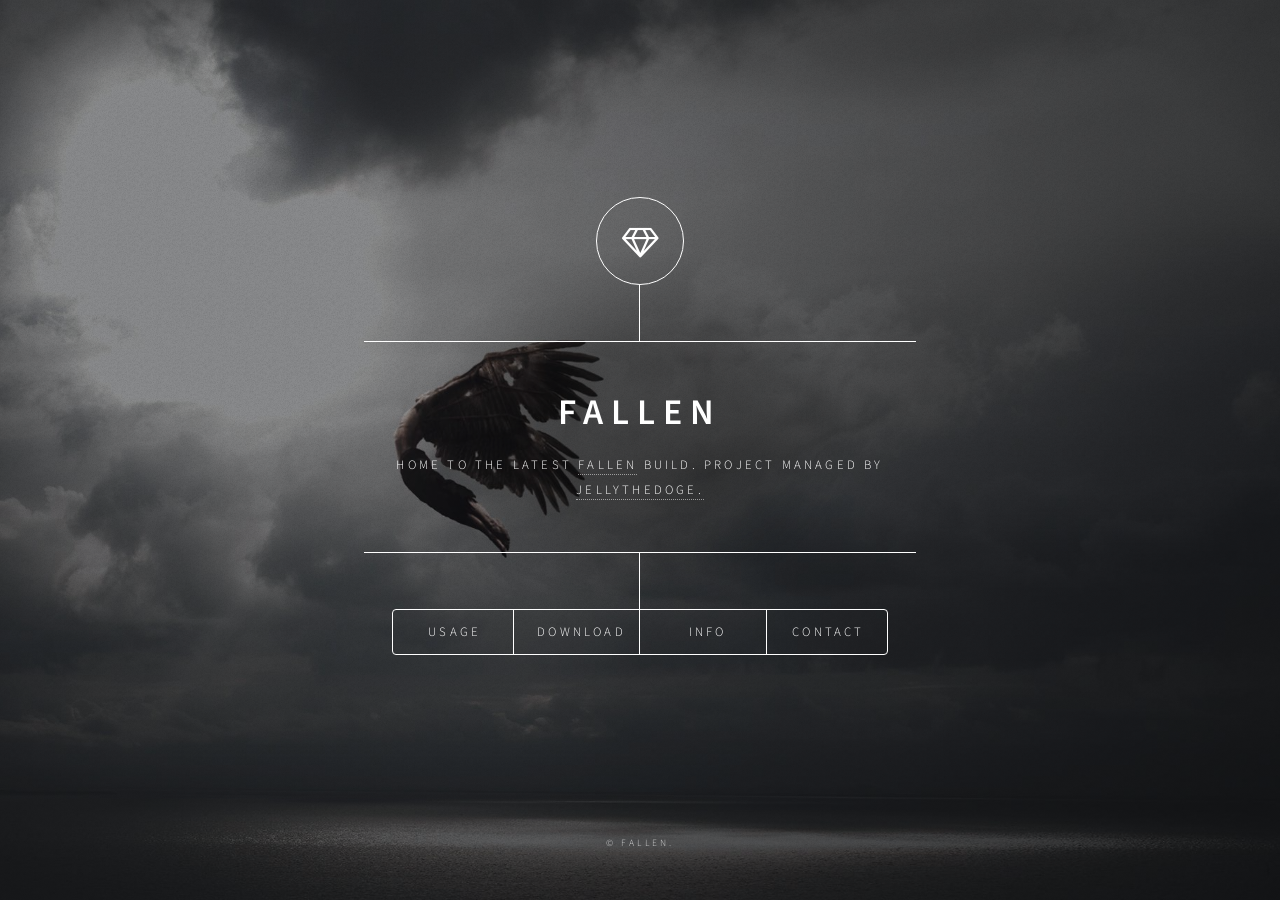
==== index.html @ 7d8e8d50 "Update index.html" ====
<!DOCTYPE HTML>
<!--
	Fallen by Pringles
-->
<html>
	<head>
		<title>Pringles</title>
		<meta charset="utf-8" />
		<meta name="viewport" content="width=device-width, initial-scale=1, user-scalable=no" />
		<link rel="stylesheet" href="assets/css/main.css" />
		<!--[if lte IE 9]><link rel="stylesheet" href="assets/css/ie9.css" /><![endif]-->
		<noscript><link rel="stylesheet" href="assets/css/noscript.css" /></noscript>
	</head>
	<body>

		<!-- Wrapper -->
			<div id="wrapper">

				<!-- Header -->
					<header id="header">
						<div class="logo">
							<span class="icon fa-diamond"></span>
						</div>
						<div class="content">
							<div class="inner">
								<h1>Fallen</h1>
								<p>Home to the latest <a href="https://mrpringmrles.github.io/MrPringles/#Download">fallen</a> build. Project managed by<br />
								<a href="https://github.com/jellythedoge">jellythedoge.</a></p>
							</div>
						</div>
						<nav>
							<ul>
								<li><a href="#Usage">Usage</a></li>
								<li><a href="#Download">Download</a></li>
								<li><a href="#Info">Info</a></li>
								<li><a href="#Contact">Contact</a></li>
								<!--<li><a href="#elements">Elements</a></li>-->
							</ul>
						</nav>
					</header>

				<!-- Main -->
					<div id="main">

						<!-- Usage -->
							<article id="Usage">
								<h2 class="major">Usage</h2>
								<span class="image main"><img src="images/pic01.jpg" alt="" /></span>
								<p>F1 = GlowESP</p>
								<p>F2 = BunnyHop</p>
								<p>F3 = NoFlash</p>
								<p>F4 = Trigger</p>
							</article>

						<!-- Download -->
							<article id="Download">
								<h2 class="major">Fallen</h2>
								<span class="image main"><img src="images/pic02.jpg" alt="" /></span>
								<p>The latest version of fallen will always be located here.</p>
								<p>Download fallen here: <a href="http://download1509.mediafire.com/au7zzjy7dabg/8jp6hvidu0ynvff/Fallen.exe">Download</a></p>
								<p>Avoid using the same download for more than 2 days.</p>
								<p> </p>
								<p>Please do not buy this no matter who is offering it, Anyone who attempts to sell this is a scammer.</p>
							</article>

						<!-- About -->
							<article id="Info">
								<h2 class="major">Info</h2>
								<span class="image main"><img src="images/pic03.jpg" alt="" /></span>
								<p>TEXT HERE</p>
							</article>

						<!-- Contact -->
							<article id="contact">
								<h2 class="major">Contact</h2>
								<form method="post" action="#">
									<div class="field half first">
										<label for="name">Name</label>
										<input type="text" name="name" id="name" />
									</div>
									<div class="field half">
										<label for="email">Email</label>
										<input type="text" name="email" id="email" />
									</div>
									<div class="field">
										<label for="message">Message</label>
										<textarea name="message" id="message" rows="4"></textarea>
									</div>
									<ul class="actions">
										<li><input type="submit" value="Send Message" class="special" /></li>
										<li><input type="reset" value="Reset" /></li>
									</ul>
								</form>
								<ul class="icons">
									<li><a href="#" class="icon fa-twitter"><span class="label">Twitter</span></a></li>
									<li><a href="#" class="icon fa-facebook"><span class="label">Facebook</span></a></li>
									<li><a href="#" class="icon fa-instagram"><span class="label">Instagram</span></a></li>
									<li><a href="https://github.com/jellythedoge/Fallen" class="icon fa-github"><span class="label">GitHub</span></a></li>
								</ul>
							</article>
						</div>


				<!-- Footer -->
					<footer id="footer">
						<p class="copyright">&copy; Fallen.</p>
					</footer>

			</div>

		<!-- BG -->
			<div id="bg"></div>

		<!-- Scripts -->
			<script src="assets/js/jquery.min.js"></script>
			<script src="assets/js/skel.min.js"></script>
			<script src="assets/js/util.js"></script>
			<script src="assets/js/main.js"></script>

	</body>
</html>
---- assets/css/main.css ----
@import url(font-awesome.min.css);
@import url("https://fonts.googleapis.com/css?family=Source+Sans+Pro:300italic,600italic,300,600");

/*
	Pringles
*/

/* Reset */

	html, body, div, span, applet, object, iframe, h1, h2, h3, h4, h5, h6, p, blockquote, pre, a, abbr, acronym, address, big, cite, code, del, dfn, em, img, ins, kbd, q, s, samp, small, strike, strong, sub, sup, tt, var, b, u, i, center, dl, dt, dd, ol, ul, li, fieldset, form, label, legend, table, caption, tbody, tfoot, thead, tr, th, td, article, aside, canvas, details, embed, figure, figcaption, footer, header, hgroup, menu, nav, output, ruby, section, summary, time, mark, audio, video {
		margin: 0;
		padding: 0;
		border: 0;
		font-size: 100%;
		font: inherit;
		vertical-align: baseline;
	}

	article, aside, details, figcaption, figure, footer, header, hgroup, menu, nav, section {
		display: block;
	}

	body {
		line-height: 1;
	}

	ol, ul {
		list-style: none;
	}

	blockquote, q {
		quotes: none;
	}

	blockquote:before, blockquote:after, q:before, q:after {
		content: '';
		content: none;
	}

	table {
		border-collapse: collapse;
		border-spacing: 0;
	}

	body {
		-webkit-text-size-adjust: none;
	}

/* Box Model */

	*, *:before, *:after {
		-moz-box-sizing: border-box;
		-webkit-box-sizing: border-box;
		box-sizing: border-box;
	}

/* Basic */

	@-ms-viewport {
		width: device-width;
	}

	@media screen and (max-width: 480px) {

		html, body {
			min-width: 320px;
		}

	}

	body {
		background: #1b1f22;
	}

		body.is-loading *, body.is-loading *:before, body.is-loading *:after, body.is-switching *, body.is-switching *:before, body.is-switching *:after {
			-moz-animation: none !important;
			-webkit-animation: none !important;
			-ms-animation: none !important;
			animation: none !important;
			-moz-transition: none !important;
			-webkit-transition: none !important;
			-ms-transition: none !important;
			transition: none !important;
			-moz-transition-delay: none !important;
			-webkit-transition-delay: none !important;
			-ms-transition-delay: none !important;
			transition-delay: none !important;
		}

/* Type */

	html {
		font-size: 16pt;
	}

		@media screen and (max-width: 1680px) {

			html {
				font-size: 12pt;
			}

		}

		@media screen and (max-width: 736px) {

			html {
				font-size: 11pt;
			}

		}

		@media screen and (max-width: 360px) {

			html {
				font-size: 10pt;
			}

		}

	body, input, select, textarea {
		color: #ffffff;
		font-family: "Source Sans Pro", sans-serif;
		font-weight: 300;
		font-size: 1rem;
		line-height: 1.65;
	}

	a {
		-moz-transition: color 0.2s ease-in-out, background-color 0.2s ease-in-out, border-bottom-color 0.2s ease-in-out;
		-webkit-transition: color 0.2s ease-in-out, background-color 0.2s ease-in-out, border-bottom-color 0.2s ease-in-out;
		-ms-transition: color 0.2s ease-in-out, background-color 0.2s ease-in-out, border-bottom-color 0.2s ease-in-out;
		transition: color 0.2s ease-in-out, background-color 0.2s ease-in-out, border-bottom-color 0.2s ease-in-out;
		border-bottom: dotted 1px rgba(255, 255, 255, 0.5);
		text-decoration: none;
		color: inherit;
	}

		a:hover {
			border-bottom-color: transparent;
		}

	strong, b {
		color: #ffffff;
		font-weight: 600;
	}

	em, i {
		font-style: italic;
	}

	p {
		margin: 0 0 2rem 0;
	}

	h1, h2, h3, h4, h5, h6 {
		color: #ffffff;
		font-weight: 600;
		line-height: 1.5;
		margin: 0 0 1rem 0;
		text-transform: uppercase;
		letter-spacing: 0.2rem;
	}

		h1 a, h2 a, h3 a, h4 a, h5 a, h6 a {
			color: inherit;
			text-decoration: none;
		}

		h1.major, h2.major, h3.major, h4.major, h5.major, h6.major {
			border-bottom: solid 1px #ffffff;
			width: -moz-max-content;
			width: -webkit-max-content;
			width: -ms-max-content;
			width: max-content;
			padding-bottom: 0.5rem;
			margin: 0 0 2rem 0;
		}

	h1 {
		font-size: 2.25rem;
		line-height: 1.3;
		letter-spacing: 0.5rem;
	}

	h2 {
		font-size: 1.5rem;
		line-height: 1.4;
		letter-spacing: 0.5rem;
	}

	h3 {
		font-size: 1rem;
	}

	h4 {
		font-size: 0.8rem;
	}

	h5 {
		font-size: 0.7rem;
	}

	h6 {
		font-size: 0.6rem;
	}

	@media screen and (max-width: 736px) {

		h1 {
			font-size: 1.75rem;
			line-height: 1.4;
		}

		h2 {
			font-size: 1.25em;
			line-height: 1.5;
		}

	}

	sub {
		font-size: 0.8rem;
		position: relative;
		top: 0.5rem;
	}

	sup {
		font-size: 0.8rem;
		position: relative;
		top: -0.5rem;
	}

	blockquote {
		border-left: solid 4px #ffffff;
		font-style: italic;
		margin: 0 0 2rem 0;
		padding: 0.5rem 0 0.5rem 2rem;
	}

	code {
		background: rgba(255, 255, 255, 0.075);
		border-radius: 4px;
		font-family: "Courier New", monospace;
		font-size: 0.9rem;
		margin: 0 0.25rem;
		padding: 0.25rem 0.65rem;
	}

	pre {
		-webkit-overflow-scrolling: touch;
		font-family: "Courier New", monospace;
		font-size: 0.9rem;
		margin: 0 0 2rem 0;
	}

		pre code {
			display: block;
			line-height: 1.75;
			padding: 1rem 1.5rem;
			overflow-x: auto;
		}

	hr {
		border: 0;
		border-bottom: solid 1px #ffffff;
		margin: 2.75rem 0;
	}

	.align-left {
		text-align: left;
	}

	.align-center {
		text-align: center;
	}

	.align-right {
		text-align: right;
	}

/* Form */

	form {
		margin: 0 0 2.5rem 0;
	}

		form .field {
			margin: 0 0 1.5rem 0;
		}

			form .field.half {
				width: 50%;
				float: left;
				padding: 0 0 0 0.75rem;
			}

				form .field.half.first {
					padding: 0 0.75rem 0 0;
				}

		form > .actions {
			margin: 1.875rem 0 0 0 !important;
		}

		@media screen and (max-width: 736px) {

			form .field {
				margin: 0 0 1.125rem 0;
			}

				form .field.half {
					padding: 0 0 0 0.5625rem;
				}

					form .field.half.first {
						padding: 0 0.5625rem 0 0;
					}

			form > .actions {
				margin: 1.5rem 0 0 0 !important;
			}

		}

		@media screen and (max-width: 480px) {

			form .field.half {
				width: 100%;
				float: none;
				padding: 0;
			}

				form .field.half.first {
					padding: 0;
				}

		}

	label {
		color: #ffffff;
		display: block;
		font-size: 0.8rem;
		font-weight: 300;
		letter-spacing: 0.2rem;
		line-height: 1.5;
		margin: 0 0 1rem 0;
		text-transform: uppercase;
	}

	input[type="text"],
	input[type="password"],
	input[type="email"],
	input[type="tel"],
	select,
	textarea {
		-moz-appearance: none;
		-webkit-appearance: none;
		-ms-appearance: none;
		appearance: none;
		-moz-transition: border-color 0.2s ease-in-out, box-shadow 0.2s ease-in-out, background-color 0.2s ease-in-out;
		-webkit-transition: border-color 0.2s ease-in-out, box-shadow 0.2s ease-in-out, background-color 0.2s ease-in-out;
		-ms-transition: border-color 0.2s ease-in-out, box-shadow 0.2s ease-in-out, background-color 0.2s ease-in-out;
		transition: border-color 0.2s ease-in-out, box-shadow 0.2s ease-in-out, background-color 0.2s ease-in-out;
		background: transparent;
		border-radius: 4px;
		border: solid 1px #ffffff;
		color: inherit;
		display: block;
		outline: 0;
		padding: 0 1rem;
		text-decoration: none;
		width: 100%;
	}

		input[type="text"]:invalid,
		input[type="password"]:invalid,
		input[type="email"]:invalid,
		input[type="tel"]:invalid,
		select:invalid,
		textarea:invalid {
			box-shadow: none;
		}

		input[type="text"]:focus,
		input[type="password"]:focus,
		input[type="email"]:focus,
		input[type="tel"]:focus,
		select:focus,
		textarea:focus {
			background: rgba(255, 255, 255, 0.075);
			border-color: #ffffff;
			box-shadow: 0 0 0 1px #ffffff;
		}

	select option {
		background: #1b1f22;
		color: #ffffff;
	}

	.select-wrapper {
		text-decoration: none;
		display: block;
		position: relative;
	}

		.select-wrapper:before {
			-moz-osx-font-smoothing: grayscale;
			-webkit-font-smoothing: antialiased;
			font-family: FontAwesome;
			font-style: normal;
			font-weight: normal;
			text-transform: none !important;
		}

		.select-wrapper:before {
			color: #ffffff;
			content: '\f107';
			display: block;
			height: 2.75rem;
			line-height: calc(2.75rem + 0em);
			pointer-events: none;
			position: absolute;
			right: 0;
			text-align: center;
			top: 0;
			width: 2.75rem;
		}

		.select-wrapper select::-ms-expand {
			display: none;
		}

	input[type="text"],
	input[type="password"],
	input[type="email"],
	select {
		height: 2.75rem;
	}

	textarea {
		padding: 0.75rem 1rem;
	}

	input[type="checkbox"],
	input[type="radio"] {
		-moz-appearance: none;
		-webkit-appearance: none;
		-ms-appearance: none;
		appearance: none;
		display: block;
		float: left;
		margin-right: -2rem;
		opacity: 0;
		width: 1rem;
		z-index: -1;
	}

		input[type="checkbox"] + label,
		input[type="radio"] + label {
			text-decoration: none;
			-moz-user-select: none;
			-webkit-user-select: none;
			-ms-user-select: none;
			user-select: none;
			color: #ffffff;
			cursor: pointer;
			display: inline-block;
			font-size: 0.8rem;
			font-weight: 300;
			margin: 0 0 0.5rem 0;
			padding-left: 2.65rem;
			padding-right: 0.75rem;
			position: relative;
		}

			input[type="checkbox"] + label:before,
			input[type="radio"] + label:before {
				-moz-osx-font-smoothing: grayscale;
				-webkit-font-smoothing: antialiased;
				font-family: FontAwesome;
				font-style: normal;
				font-weight: normal;
				text-transform: none !important;
			}

			input[type="checkbox"] + label:before,
			input[type="radio"] + label:before {
				-moz-transition: border-color 0.2s ease-in-out, box-shadow 0.2s ease-in-out, background-color 0.2s ease-in-out;
				-webkit-transition: border-color 0.2s ease-in-out, box-shadow 0.2s ease-in-out, background-color 0.2s ease-in-out;
				-ms-transition: border-color 0.2s ease-in-out, box-shadow 0.2s ease-in-out, background-color 0.2s ease-in-out;
				transition: border-color 0.2s ease-in-out, box-shadow 0.2s ease-in-out, background-color 0.2s ease-in-out;
				border-radius: 4px;
				border: solid 1px #ffffff;
				content: '';
				display: inline-block;
				height: 1.65rem;
				left: 0;
				line-height: calc(1.58125rem + 0em);
				position: absolute;
				text-align: center;
				top: -0.125rem;
				width: 1.65rem;
			}

		input[type="checkbox"]:checked + label:before,
		input[type="radio"]:checked + label:before {
			background: #ffffff !important;
			border-color: #ffffff !important;
			color: #1b1f22;
			content: '\f00c';
		}

		input[type="checkbox"]:focus + label:before,
		input[type="radio"]:focus + label:before {
			background: rgba(255, 255, 255, 0.075);
			border-color: #ffffff;
			box-shadow: 0 0 0 1px #ffffff;
		}

	input[type="checkbox"] + label:before {
		border-radius: 4px;
	}

	input[type="radio"] + label:before {
		border-radius: 100%;
	}

	::-webkit-input-placeholder {
		color: rgba(255, 255, 255, 0.5) !important;
		opacity: 1.0;
	}

	:-moz-placeholder {
		color: rgba(255, 255, 255, 0.5) !important;
		opacity: 1.0;
	}

	::-moz-placeholder {
		color: rgba(255, 255, 255, 0.5) !important;
		opacity: 1.0;
	}

	:-ms-input-placeholder {
		color: rgba(255, 255, 255, 0.5) !important;
		opacity: 1.0;
	}

	.formerize-placeholder {
		color: rgba(255, 255, 255, 0.5) !important;
		opacity: 1.0;
	}

/* Box */

	.box {
		border-radius: 4px;
		border: solid 1px #ffffff;
		margin-bottom: 2rem;
		padding: 1.5em;
	}

		.box > :last-child,
		.box > :last-child > :last-child,
		.box > :last-child > :last-child > :last-child {
			margin-bottom: 0;
		}

		.box.alt {
			border: 0;
			border-radius: 0;
			padding: 0;
		}

/* Icon */

	.icon {
		text-decoration: none;
		border-bottom: none;
		position: relative;
	}

		.icon:before {
			-moz-osx-font-smoothing: grayscale;
			-webkit-font-smoothing: antialiased;
			font-family: FontAwesome;
			font-style: normal;
			font-weight: normal;
			text-transform: none !important;
		}

		.icon > .label {
			display: none;
		}

/* Image */

	.image {
		border-radius: 4px;
		border: 0;
		display: inline-block;
		position: relative;
	}

		.image:before {
			-moz-pointer-events: none;
			-webkit-pointer-events: none;
			-ms-pointer-events: none;
			pointer-events: none;
			background-image: url("../../images/overlay.png");
			background-color: rgba(19, 21, 25, 0.5);
			border-radius: 4px;
			content: '';
			display: block;
			height: 100%;
			left: 0;
			opacity: 0.5;
			position: absolute;
			top: 0;
			width: 100%;
		}

		.image img {
			border-radius: 4px;
			display: block;
		}

		.image.left, .image.right {
			max-width: 40%;
		}

			.image.left img, .image.right img {
				width: 100%;
			}

		.image.left {
			float: left;
			padding: 0 1.5em 1em 0;
			top: 0.25em;
		}

		.image.right {
			float: right;
			padding: 0 0 1em 1.5em;
			top: 0.25em;
		}

		.image.fit {
			display: block;
			margin: 0 0 2rem 0;
			width: 100%;
		}

			.image.fit img {
				width: 100%;
			}

		.image.main {
			display: block;
			margin: 2.5rem 0;
			width: 100%;
		}

			.image.main img {
				width: 100%;
			}

		@media screen and (max-width: 736px) {

			.image.main {
				margin: 2rem 0;
			}

		}

		@media screen and (max-width: 480px) {

			.image.main {
				margin: 1.5rem 0;
			}

		}

/* List */

	ol {
		list-style: decimal;
		margin: 0 0 2rem 0;
		padding-left: 1.25em;
	}

		ol li {
			padding-left: 0.25em;
		}

	ul {
		list-style: disc;
		margin: 0 0 2rem 0;
		padding-left: 1em;
	}

		ul li {
			padding-left: 0.5em;
		}

		ul.alt {
			list-style: none;
			padding-left: 0;
		}

			ul.alt li {
				border-top: solid 1px #ffffff;
				padding: 0.5em 0;
			}

				ul.alt li:first-child {
					border-top: 0;
					padding-top: 0;
				}

		ul.icons {
			cursor: default;
			list-style: none;
			padding-left: 0;
		}

			ul.icons li {
				display: inline-block;
				padding: 0 0.75em 0 0;
			}

				ul.icons li:last-child {
					padding-right: 0;
				}

				ul.icons li a {
					border-radius: 100%;
					box-shadow: inset 0 0 0 1px #ffffff;
					display: inline-block;
					height: 2.25rem;
					line-height: 2.25rem;
					text-align: center;
					width: 2.25rem;
				}

					ul.icons li a:hover {
						background-color: rgba(255, 255, 255, 0.075);
					}

					ul.icons li a:active {
						background-color: rgba(255, 255, 255, 0.175);
					}

		ul.actions {
			cursor: default;
			list-style: none;
			padding-left: 0;
		}

			ul.actions li {
				display: inline-block;
				padding: 0 1rem 0 0;
				vertical-align: middle;
			}

				ul.actions li:last-child {
					padding-right: 0;
				}

			ul.actions.small li {
				padding: 0 0.5rem 0 0;
			}

			ul.actions.vertical li {
				display: block;
				padding: 1rem 0 0 0;
			}

				ul.actions.vertical li:first-child {
					padding-top: 0;
				}

				ul.actions.vertical li > * {
					margin-bottom: 0;
				}

			ul.actions.vertical.small li {
				padding: 0.5rem 0 0 0;
			}

				ul.actions.vertical.small li:first-child {
					padding-top: 0;
				}

			ul.actions.fit {
				display: table;
				margin-left: -1rem;
				padding: 0;
				table-layout: fixed;
				width: calc(100% + 1rem);
			}

				ul.actions.fit li {
					display: table-cell;
					padding: 0 0 0 1rem;
				}

					ul.actions.fit li > * {
						margin-bottom: 0;
					}

				ul.actions.fit.small {
					margin-left: -0.5rem;
					width: calc(100% + 0.5rem);
				}

					ul.actions.fit.small li {
						padding: 0 0 0 0.5rem;
					}

			@media screen and (max-width: 480px) {

				ul.actions {
					margin: 0 0 2rem 0;
				}

					ul.actions li {
						padding: 1rem 0 0 0;
						display: block;
						text-align: center;
						width: 100%;
					}

						ul.actions li:first-child {
							padding-top: 0;
						}

						ul.actions li > * {
							width: 100%;
							margin: 0 !important;
						}

							ul.actions li > *.icon:before {
								margin-left: -2em;
							}

					ul.actions.small li {
						padding: 0.5rem 0 0 0;
					}

						ul.actions.small li:first-child {
							padding-top: 0;
						}

			}

	dl {
		margin: 0 0 2rem 0;
	}

		dl dt {
			display: block;
			font-weight: 600;
			margin: 0 0 1rem 0;
		}

		dl dd {
			margin-left: 2rem;
		}

/* Table */

	.table-wrapper {
		-webkit-overflow-scrolling: touch;
		overflow-x: auto;
	}

	table {
		margin: 0 0 2rem 0;
		width: 100%;
	}

		table tbody tr {
			border: solid 1px #ffffff;
			border-left: 0;
			border-right: 0;
		}

			table tbody tr:nth-child(2n + 1) {
				background-color: rgba(255, 255, 255, 0.075);
			}

		table td {
			padding: 0.75em 0.75em;
		}

		table th {
			color: #ffffff;
			font-size: 0.9em;
			font-weight: 600;
			padding: 0 0.75em 0.75em 0.75em;
			text-align: left;
		}

		table thead {
			border-bottom: solid 2px #ffffff;
		}

		table tfoot {
			border-top: solid 2px #ffffff;
		}

		table.alt {
			border-collapse: separate;
		}

			table.alt tbody tr td {
				border: solid 1px #ffffff;
				border-left-width: 0;
				border-top-width: 0;
			}

				table.alt tbody tr td:first-child {
					border-left-width: 1px;
				}

			table.alt tbody tr:first-child td {
				border-top-width: 1px;
			}

			table.alt thead {
				border-bottom: 0;
			}

			table.alt tfoot {
				border-top: 0;
			}

/* Button */

	input[type="submit"],
	input[type="reset"],
	input[type="button"],
	button,
	.button {
		-moz-appearance: none;
		-webkit-appearance: none;
		-ms-appearance: none;
		appearance: none;
		-moz-transition: background-color 0.2s ease-in-out, color 0.2s ease-in-out;
		-webkit-transition: background-color 0.2s ease-in-out, color 0.2s ease-in-out;
		-ms-transition: background-color 0.2s ease-in-out, color 0.2s ease-in-out;
		transition: background-color 0.2s ease-in-out, color 0.2s ease-in-out;
		background-color: transparent;
		border-radius: 4px;
		border: 0;
		box-shadow: inset 0 0 0 1px #ffffff;
		color: #ffffff !important;
		cursor: pointer;
		display: inline-block;
		font-size: 0.8rem;
		font-weight: 300;
		height: 2.75rem;
		letter-spacing: 0.2rem;
		line-height: 2.75rem;
		outline: 0;
		padding: 0 1.25rem 0 1.35rem;
		text-align: center;
		text-decoration: none;
		text-transform: uppercase;
		white-space: nowrap;
	}

		input[type="submit"]:hover,
		input[type="reset"]:hover,
		input[type="button"]:hover,
		button:hover,
		.button:hover {
			background-color: rgba(255, 255, 255, 0.075);
		}

		input[type="submit"]:active,
		input[type="reset"]:active,
		input[type="button"]:active,
		button:active,
		.button:active {
			background-color: rgba(255, 255, 255, 0.175);
		}

		input[type="submit"].icon:before,
		input[type="reset"].icon:before,
		input[type="button"].icon:before,
		button.icon:before,
		.button.icon:before {
			margin-right: 0.5em;
		}

		input[type="submit"].fit,
		input[type="reset"].fit,
		input[type="button"].fit,
		button.fit,
		.button.fit {
			display: block;
			margin: 0 0 1rem 0;
			width: 100%;
		}

		input[type="submit"].special,
		input[type="reset"].special,
		input[type="button"].special,
		button.special,
		.button.special {
			background-color: #ffffff;
			color: #1b1f22 !important;
			font-weight: 600;
		}

		input[type="submit"].disabled, input[type="submit"]:disabled,
		input[type="reset"].disabled,
		input[type="reset"]:disabled,
		input[type="button"].disabled,
		input[type="button"]:disabled,
		button.disabled,
		button:disabled,
		.button.disabled,
		.button:disabled {
			-moz-pointer-events: none;
			-webkit-pointer-events: none;
			-ms-pointer-events: none;
			pointer-events: none;
			cursor: default;
			opacity: 0.25;
		}

	input[type="submit"],
	input[type="reset"],
	input[type="button"],
	button {
		line-height: calc(2.75rem - 2px);
	}

/* BG */

	#bg {
		-moz-transform: scale(1.0);
		-webkit-transform: scale(1.0);
		-ms-transform: scale(1.0);
		transform: scale(1.0);
		-webkit-backface-visibility: hidden;
		position: fixed;
		top: 0;
		left: 0;
		width: 100%;
		height: 100vh;
		z-index: 1;
	}

		#bg:before, #bg:after {
			content: '';
			display: block;
			position: absolute;
			top: 0;
			left: 0;
			width: 100%;
			height: 100%;
		}

		#bg:before {
			-moz-transition: background-color 2.5s ease-in-out;
			-webkit-transition: background-color 2.5s ease-in-out;
			-ms-transition: background-color 2.5s ease-in-out;
			transition: background-color 2.5s ease-in-out;
			-moz-transition-delay: 0.75s;
			-webkit-transition-delay: 0.75s;
			-ms-transition-delay: 0.75s;
			transition-delay: 0.75s;
			background-image: linear-gradient(to top, rgba(19, 21, 25, 0.5), rgba(19, 21, 25, 0.5)), url("../../images/overlay.png");
			background-size: auto, 256px 256px;
			background-position: center, center;
			background-repeat: no-repeat, repeat;
			z-index: 2;
		}

		#bg:after {
			-moz-transform: scale(1.125);
			-webkit-transform: scale(1.125);
			-ms-transform: scale(1.125);
			transform: scale(1.125);
			-moz-transition: -moz-transform 0.325s ease-in-out, -moz-filter 0.325s ease-in-out;
			-webkit-transition: -webkit-transform 0.325s ease-in-out, -webkit-filter 0.325s ease-in-out;
			-ms-transition: -ms-transform 0.325s ease-in-out, -ms-filter 0.325s ease-in-out;
			transition: transform 0.325s ease-in-out, filter 0.325s ease-in-out;
			background-image: url("../../images/bg.jpg");
			background-position: center;
			background-size: cover;
			background-repeat: no-repeat;
			z-index: 1;
		}

		body.is-article-visible #bg:after {
			-moz-transform: scale(1.0825);
			-webkit-transform: scale(1.0825);
			-ms-transform: scale(1.0825);
			transform: scale(1.0825);
			-moz-filter: blur(0.2rem);
			-webkit-filter: blur(0.2rem);
			-ms-filter: blur(0.2rem);
			filter: blur(0.2rem);
		}

		body.is-loading #bg:before {
			background-color: #000000;
		}

/* Wrapper */

	#wrapper {
		display: -moz-flex;
		display: -webkit-flex;
		display: -ms-flex;
		display: flex;
		-moz-flex-direction: column;
		-webkit-flex-direction: column;
		-ms-flex-direction: column;
		flex-direction: column;
		-moz-align-items: center;
		-webkit-align-items: center;
		-ms-align-items: center;
		align-items: center;
		-moz-justify-content: space-between;
		-webkit-justify-content: space-between;
		-ms-justify-content: space-between;
		justify-content: space-between;
		position: relative;
		min-height: 100vh;
		width: 100%;
		padding: 4rem 2rem;
		z-index: 3;
	}

		#wrapper:before {
			content: '';
			display: block;
		}

		@media screen and (max-width: 1680px) {

			#wrapper {
				padding: 3rem 2rem;
			}

		}

		@media screen and (max-width: 736px) {

			#wrapper {
				padding: 2rem 1rem;
			}

		}

		@media screen and (max-width: 480px) {

			#wrapper {
				padding: 1rem;
			}

		}

/* Header */

	#header {
		display: -moz-flex;
		display: -webkit-flex;
		display: -ms-flex;
		display: flex;
		-moz-flex-direction: column;
		-webkit-flex-direction: column;
		-ms-flex-direction: column;
		flex-direction: column;
		-moz-align-items: center;
		-webkit-align-items: center;
		-ms-align-items: center;
		align-items: center;
		-moz-transition: -moz-transform 0.325s ease-in-out, -moz-filter 0.325s ease-in-out, opacity 0.325s ease-in-out;
		-webkit-transition: -webkit-transform 0.325s ease-in-out, -webkit-filter 0.325s ease-in-out, opacity 0.325s ease-in-out;
		-ms-transition: -ms-transform 0.325s ease-in-out, -ms-filter 0.325s ease-in-out, opacity 0.325s ease-in-out;
		transition: transform 0.325s ease-in-out, filter 0.325s ease-in-out, opacity 0.325s ease-in-out;
		background-image: -moz-radial-gradient(rgba(0, 0, 0, 0.25) 25%, transparent 55%);
		background-image: -webkit-radial-gradient(rgba(0, 0, 0, 0.25) 25%, transparent 55%);
		background-image: -ms-radial-gradient(rgba(0, 0, 0, 0.25) 25%, transparent 55%);
		background-image: radial-gradient(rgba(0, 0, 0, 0.25) 25%, transparent 55%);
		max-width: 100%;
		text-align: center;
	}

		#header > * {
			-moz-transition: opacity 0.325s ease-in-out;
			-webkit-transition: opacity 0.325s ease-in-out;
			-ms-transition: opacity 0.325s ease-in-out;
			transition: opacity 0.325s ease-in-out;
			position: relative;
			margin-top: 3.5rem;
		}

			#header > *:before {
				content: '';
				display: block;
				position: absolute;
				top: calc(-3.5rem - 1px);
				left: calc(50% - 1px);
				width: 1px;
				height: calc(3.5rem + 1px);
				background: #ffffff;
			}

		#header > :first-child {
			margin-top: 0;
		}

			#header > :first-child:before {
				display: none;
			}

		#header .logo {
			width: 5.5rem;
			height: 5.5rem;
			line-height: 5.5rem;
			border: solid 1px #ffffff;
			border-radius: 100%;
		}

			#header .logo .icon:before {
				font-size: 2rem;
			}

		#header .content {
			border-style: solid;
			border-color: #ffffff;
			border-top-width: 1px;
			border-bottom-width: 1px;
			max-width: 100%;
		}

			#header .content .inner {
				-moz-transition: max-height 0.75s ease, padding 0.75s ease, opacity 0.325s ease-in-out;
				-webkit-transition: max-height 0.75s ease, padding 0.75s ease, opacity 0.325s ease-in-out;
				-ms-transition: max-height 0.75s ease, padding 0.75s ease, opacity 0.325s ease-in-out;
				transition: max-height 0.75s ease, padding 0.75s ease, opacity 0.325s ease-in-out;
				-moz-transition-delay: 0.25s;
				-webkit-transition-delay: 0.25s;
				-ms-transition-delay: 0.25s;
				transition-delay: 0.25s;
				padding: 3rem 2rem;
				max-height: 40rem;
				overflow: hidden;
			}

				#header .content .inner > :last-child {
					margin-bottom: 0;
				}

			#header .content p {
				text-transform: uppercase;
				letter-spacing: 0.2rem;
				font-size: 0.8rem;
				line-height: 2;
			}

		#header nav ul {
			display: -moz-flex;
			display: -webkit-flex;
			display: -ms-flex;
			display: flex;
			margin-bottom: 0;
			list-style: none;
			padding-left: 0;
			border: solid 1px #ffffff;
			border-radius: 4px;
		}

			#header nav ul li {
				padding-left: 0;
				border-left: solid 1px #ffffff;
			}

				#header nav ul li:first-child {
					border-left: 0;
				}

				#header nav ul li a {
					display: block;
					min-width: 7.5rem;
					height: 2.75rem;
					line-height: 2.75rem;
					padding: 0 1.25rem 0 1.45rem;
					text-transform: uppercase;
					letter-spacing: 0.2rem;
					font-size: 0.8rem;
					border-bottom: 0;
				}

					#header nav ul li a:hover {
						background-color: rgba(255, 255, 255, 0.075);
					}

					#header nav ul li a:active {
						background-color: rgba(255, 255, 255, 0.175);
					}

		#header nav.use-middle:after {
			content: '';
			display: block;
			position: absolute;
			top: 0;
			left: calc(50% - 1px);
			width: 1px;
			height: 100%;
			background: #ffffff;
		}

		#header nav.use-middle ul li.is-middle {
			border-left: 0;
		}

		body.is-article-visible #header {
			-moz-transform: scale(0.95);
			-webkit-transform: scale(0.95);
			-ms-transform: scale(0.95);
			transform: scale(0.95);
			-moz-filter: blur(0.1rem);
			-webkit-filter: blur(0.1rem);
			-ms-filter: blur(0.1rem);
			filter: blur(0.1rem);
			opacity: 0;
		}

		body.is-loading #header {
			-moz-filter: blur(0.125rem);
			-webkit-filter: blur(0.125rem);
			-ms-filter: blur(0.125rem);
			filter: blur(0.125rem);
		}

			body.is-loading #header > * {
				opacity: 0;
			}

			body.is-loading #header .content .inner {
				max-height: 0;
				padding-top: 0;
				padding-bottom: 0;
				opacity: 0;
			}

		@media screen and (max-width: 980px) {

			#header .content p br {
				display: none;
			}

		}

		@media screen and (max-width: 736px) {

			#header > * {
				margin-top: 2rem;
			}

				#header > *:before {
					top: calc(-2rem - 1px);
					height: calc(2rem + 1px);
				}

			#header .logo {
				width: 4.75rem;
				height: 4.75rem;
				line-height: 4.75rem;
			}

				#header .logo .icon:before {
					font-size: 1.75rem;
				}

			#header .content .inner {
				padding: 2.5rem 1rem;
			}

			#header .content p {
				line-height: 1.875;
			}

		}

		@media screen and (max-width: 480px) {

			#header {
				padding: 1.5rem 0;
			}

				#header .content .inner {
					padding: 2.5rem 0;
				}

				#header nav ul {
					-moz-flex-direction: column;
					-webkit-flex-direction: column;
					-ms-flex-direction: column;
					flex-direction: column;
					min-width: 10rem;
					max-width: 100%;
				}

					#header nav ul li {
						border-left: 0;
						border-top: solid 1px #ffffff;
					}

						#header nav ul li:first-child {
							border-top: 0;
						}

						#header nav ul li a {
							height: 3rem;
							line-height: 3rem;
							min-width: 0;
							width: 100%;
						}

				#header nav.use-middle:after {
					display: none;
				}

		}

/* Main */

	#main {
		-moz-flex-grow: 1;
		-webkit-flex-grow: 1;
		-ms-flex-grow: 1;
		flex-grow: 1;
		-moz-flex-shrink: 1;
		-webkit-flex-shrink: 1;
		-ms-flex-shrink: 1;
		flex-shrink: 1;
		display: -moz-flex;
		display: -webkit-flex;
		display: -ms-flex;
		display: flex;
		-moz-align-items: center;
		-webkit-align-items: center;
		-ms-align-items: center;
		align-items: center;
		-moz-justify-content: center;
		-webkit-justify-content: center;
		-ms-justify-content: center;
		justify-content: center;
		-moz-flex-direction: column;
		-webkit-flex-direction: column;
		-ms-flex-direction: column;
		flex-direction: column;
		position: relative;
		max-width: 100%;
		z-index: 3;
	}

		#main article {
			-moz-transform: translateY(0.25rem);
			-webkit-transform: translateY(0.25rem);
			-ms-transform: translateY(0.25rem);
			transform: translateY(0.25rem);
			-moz-transition: opacity 0.325s ease-in-out, -moz-transform 0.325s ease-in-out;
			-webkit-transition: opacity 0.325s ease-in-out, -webkit-transform 0.325s ease-in-out;
			-ms-transition: opacity 0.325s ease-in-out, -ms-transform 0.325s ease-in-out;
			transition: opacity 0.325s ease-in-out, transform 0.325s ease-in-out;
			padding: 4.5rem 2.5rem 1.5rem 2.5rem ;
			position: relative;
			width: 40rem;
			max-width: 100%;
			background-color: rgba(27, 31, 34, 0.85);
			border-radius: 4px;
			opacity: 0;
		}

			#main article.active {
				-moz-transform: translateY(0);
				-webkit-transform: translateY(0);
				-ms-transform: translateY(0);
				transform: translateY(0);
				opacity: 1;
			}

			#main article .close {
				display: block;
				position: absolute;
				top: 0;
				right: 0;
				width: 4rem;
				height: 4rem;
				cursor: pointer;
				text-indent: 4rem;
				overflow: hidden;
				white-space: nowrap;
			}

				#main article .close:before {
					-moz-transition: background-color 0.2s ease-in-out;
					-webkit-transition: background-color 0.2s ease-in-out;
					-ms-transition: background-color 0.2s ease-in-out;
					transition: background-color 0.2s ease-in-out;
					content: '';
					display: block;
					position: absolute;
					top: 0.75rem;
					left: 0.75rem;
					width: 2.5rem;
					height: 2.5rem;
					border-radius: 100%;
					background-position: center;
					background-image: url("data:image/svg+xml;charset=utf8,%3Csvg xmlns='http://www.w3.org/2000/svg' xmlns:xlink='http://www.w3.org/1999/xlink' width='20px' height='20px' viewBox='0 0 20 20' zoomAndPan='disable'%3E%3Cstyle%3Eline %7B stroke: %23ffffff%3B stroke-width: 1%3B %7D%3C/style%3E%3Cline x1='2' y1='2' x2='18' y2='18' /%3E%3Cline x1='18' y1='2' x2='2' y2='18' /%3E%3C/svg%3E");
					background-size: 20px 20px;
					background-repeat: no-repeat;
				}

				#main article .close:hover:before {
					background-color: rgba(255, 255, 255, 0.075);
				}

				#main article .close:active:before {
					background-color: rgba(255, 255, 255, 0.175);
				}

		@media screen and (max-width: 736px) {

			#main article {
				padding: 3.5rem 2rem 0.5rem 2rem ;
			}

				#main article .close:before {
					top: 0.875rem;
					left: 0.875rem;
					width: 2.25rem;
					height: 2.25rem;
					background-size: 14px 14px;
				}

		}

		@media screen and (max-width: 480px) {

			#main article {
				padding: 3rem 1.5rem 0.5rem 1.5rem ;
			}

		}

/* Footer */

	#footer {
		-moz-transition: -moz-transform 0.325s ease-in-out, -moz-filter 0.325s ease-in-out, opacity 0.325s ease-in-out;
		-webkit-transition: -webkit-transform 0.325s ease-in-out, -webkit-filter 0.325s ease-in-out, opacity 0.325s ease-in-out;
		-ms-transition: -ms-transform 0.325s ease-in-out, -ms-filter 0.325s ease-in-out, opacity 0.325s ease-in-out;
		transition: transform 0.325s ease-in-out, filter 0.325s ease-in-out, opacity 0.325s ease-in-out;
		width: 100%;
		max-width: 100%;
		margin-top: 2rem;
		text-align: center;
	}

		#footer .copyright {
			letter-spacing: 0.2rem;
			font-size: 0.6rem;
			opacity: 0.75;
			margin-bottom: 0;
			text-transform: uppercase;
		}

		body.is-article-visible #footer {
			-moz-transform: scale(0.95);
			-webkit-transform: scale(0.95);
			-ms-transform: scale(0.95);
			transform: scale(0.95);
			-moz-filter: blur(0.1rem);
			-webkit-filter: blur(0.1rem);
			-ms-filter: blur(0.1rem);
			filter: blur(0.1rem);
			opacity: 0;
		}

		body.is-loading #footer {
			opacity: 0;
		}
---- assets/css/ie9.css ----
/*
 Pringles
*/

/* BG */

	#bg:before {
		background: rgba(19, 21, 25, 0.5);
	}

/* Header */

	#header .logo {
		margin: 0 auto;
	}

	#header .content {
		display: inline-block;
	}

	#header nav ul {
		display: inline-block;
	}

		#header nav ul li {
			display: inline-block;
		}

/* Main */

	#main article {
		margin: 0 auto;
	}
---- assets/css/noscript.css ----
/*
	Pringles
*/

/* Main */

	#main article {
		opacity: 1;
		margin: 4rem 0 0 0;
	}
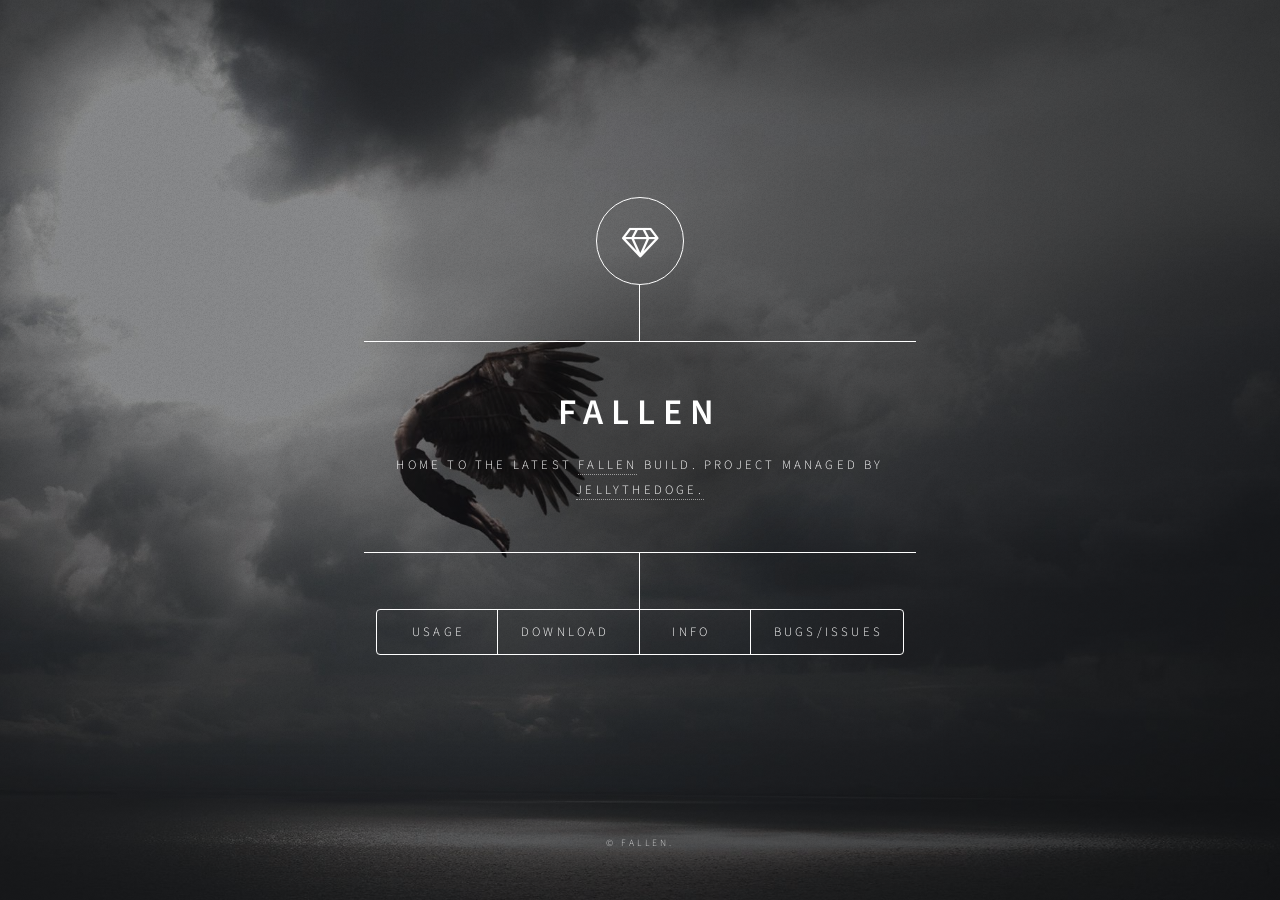
==== commit ffc17260: "Update index.html" ====
--- a/index.html
+++ b/index.html
@@ -33,7 +33,7 @@
 								<li><a href="#Usage">Usage</a></li>
 								<li><a href="#Download">Download</a></li>
 								<li><a href="#Info">Info</a></li>
-								<li><a href="#Contact">Contact</a></li>
+								<li><a href="#Bugs">Bugs/Issues</a></li>
 								<!--<li><a href="#elements">Elements</a></li>-->
 							</ul>
 						</nav>
@@ -64,16 +64,19 @@
 							</article>
 
 						<!-- About -->
-							<article id="Info">
-								<h2 class="major">Info</h2>
-								<span class="image main"><img src="images/pic03.jpg" alt="" /></span>
-								<p>TEXT HERE</p>
-							</article>
+						<article id="Info">
+							<h2 class="major">Info</h2>
+							<span class="Text Box"><p>Fallen is a free cheat, It was made as a learning project for fun.
+								I never expected anyone to take notice of this cheat but some people did, This cheat is also open source
+								and available on my github here ~ <a href="https://github.com/jellythedoge/Fallen" target="_blank">here</a></p> 
+								Hope you enjoy :)
+							</p>
+						</article>
 
 						<!-- Contact -->
-							<article id="contact">
-								<h2 class="major">Contact</h2>
-								<form method="post" action="#">
+							<article id="Bugs">
+								<h2 class="major">Bugs/Issues</h2>
+								<form method="post" action="/assets/php/takeform.php">
 									<div class="field half first">
 										<label for="name">Name</label>
 										<input type="text" name="name" id="name" />
